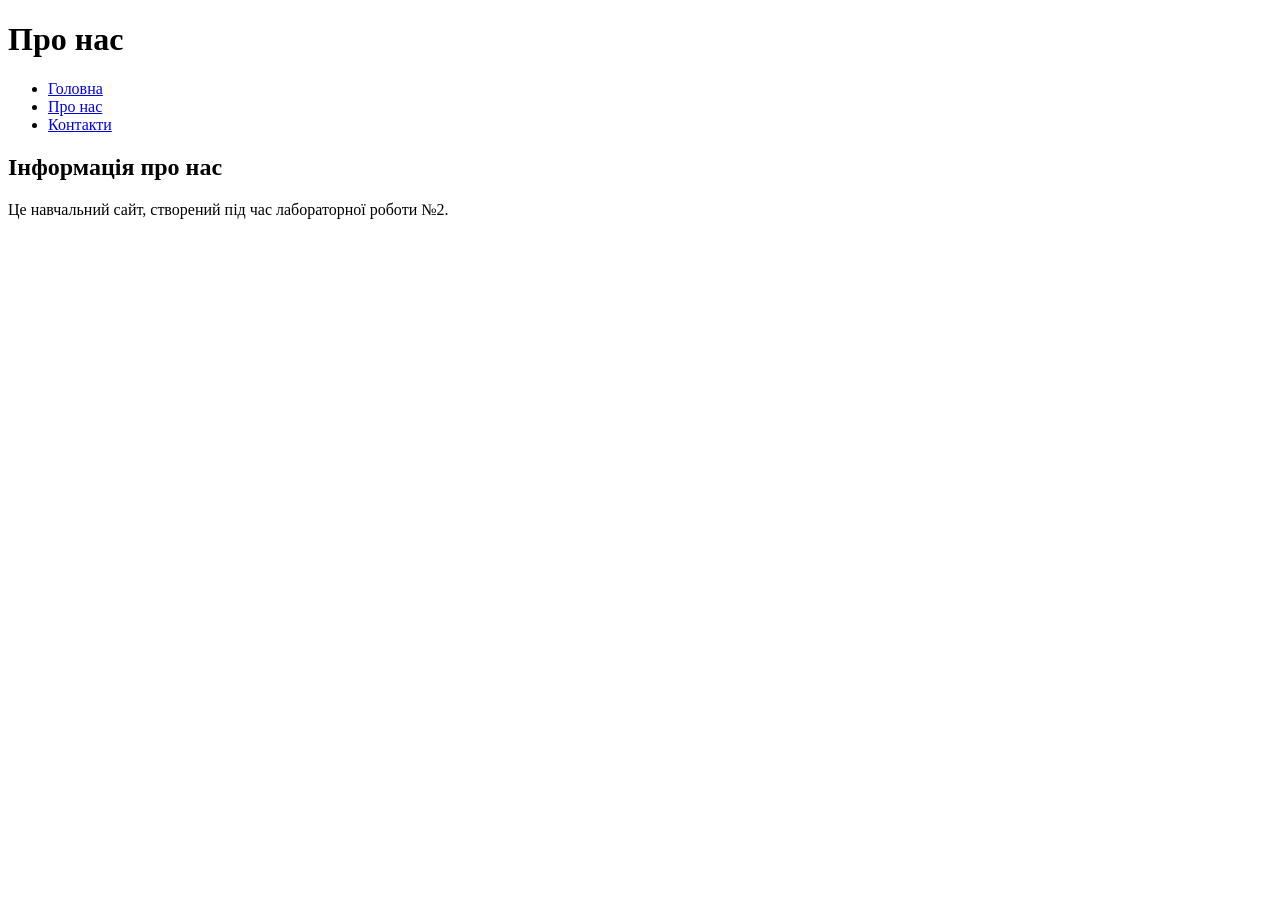
==== about.html @ 92e56d82 "Lab 2: HTML pages and images" ====
<!DOCTYPE html>
<html lang="uk">
<head>
    <meta charset="UTF-8">
    <meta name="viewport" content="width=device-width, initial-scale=1.0">
    <title>Про нас — Лабораторна 2</title>
</head>
<body>
    <header>
        <h1>Про нас</h1>
        <nav aria-label="Головна навігація">
            <ul>
                <li><a href="index.html">Головна</a></li>
                <li><a href="about.html" aria-current="page">Про нас</a></li>
                <li><a href="contacts.html">Контакти</a></li>
            </ul>
        </nav>
    </header>

    <main>
        <h2>Інформація про нас</h2>
        <p>Це навчальний сайт, створений під час лабораторної роботи №2.</p>
    </main>
</body>
</html>
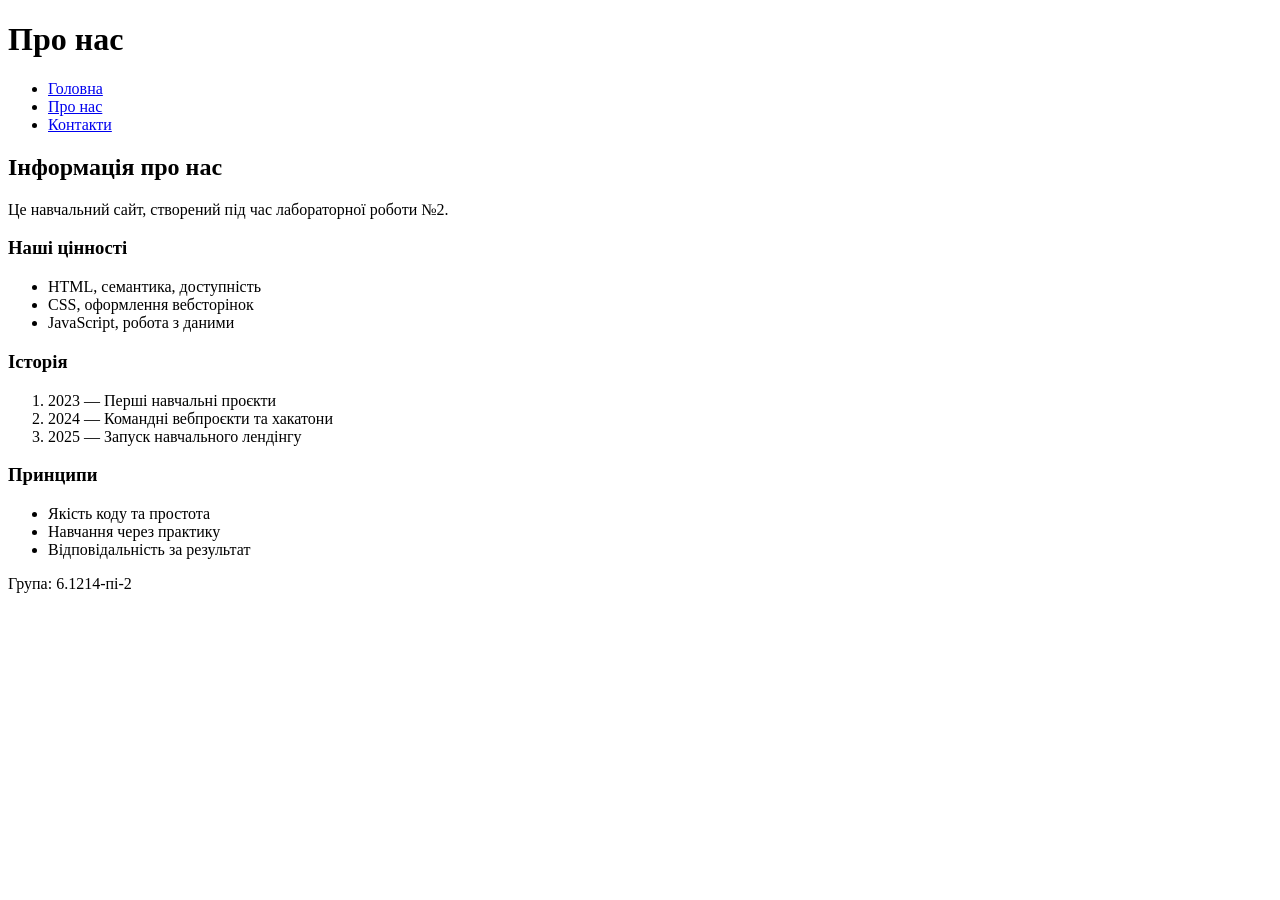
==== commit 70a73f82: "Update about and contacts pages" ====
--- a/about.html
+++ b/about.html
@@ -20,6 +20,33 @@
     <main>
         <h2>Інформація про нас</h2>
         <p>Це навчальний сайт, створений під час лабораторної роботи №2.</p>
+        <section aria-labelledby="values-title">
+    <h3 id="values-title">Наші цінності</h3>
+    <ul>
+        <li>HTML, семантика, доступність</li>
+        <li>CSS, оформлення вебсторінок</li>
+        <li>JavaScript, робота з даними</li>
+    </ul>
+</section>
+<section aria-labelledby="history-title">
+    <h3 id="history-title">Історія</h3>
+    <ol>
+        <li>2023 — Перші навчальні проєкти</li>
+        <li>2024 — Командні вебпроєкти та хакатони</li>
+        <li>2025 — Запуск навчального лендінгу</li>
+    </ol>
+</section>
+<section aria-labelledby="principles-title">
+    <h3 id="principles-title">Принципи</h3>
+    <ul>
+        <li>Якість коду та простота</li>
+        <li>Навчання через практику</li>
+        <li>Відповідальність за результат</li>
+    </ul>
+</section>
     </main>
+    <footer>
+    <p>Група: 6.1214-пі-2</p>
+</footer>
 </body>
 </html>
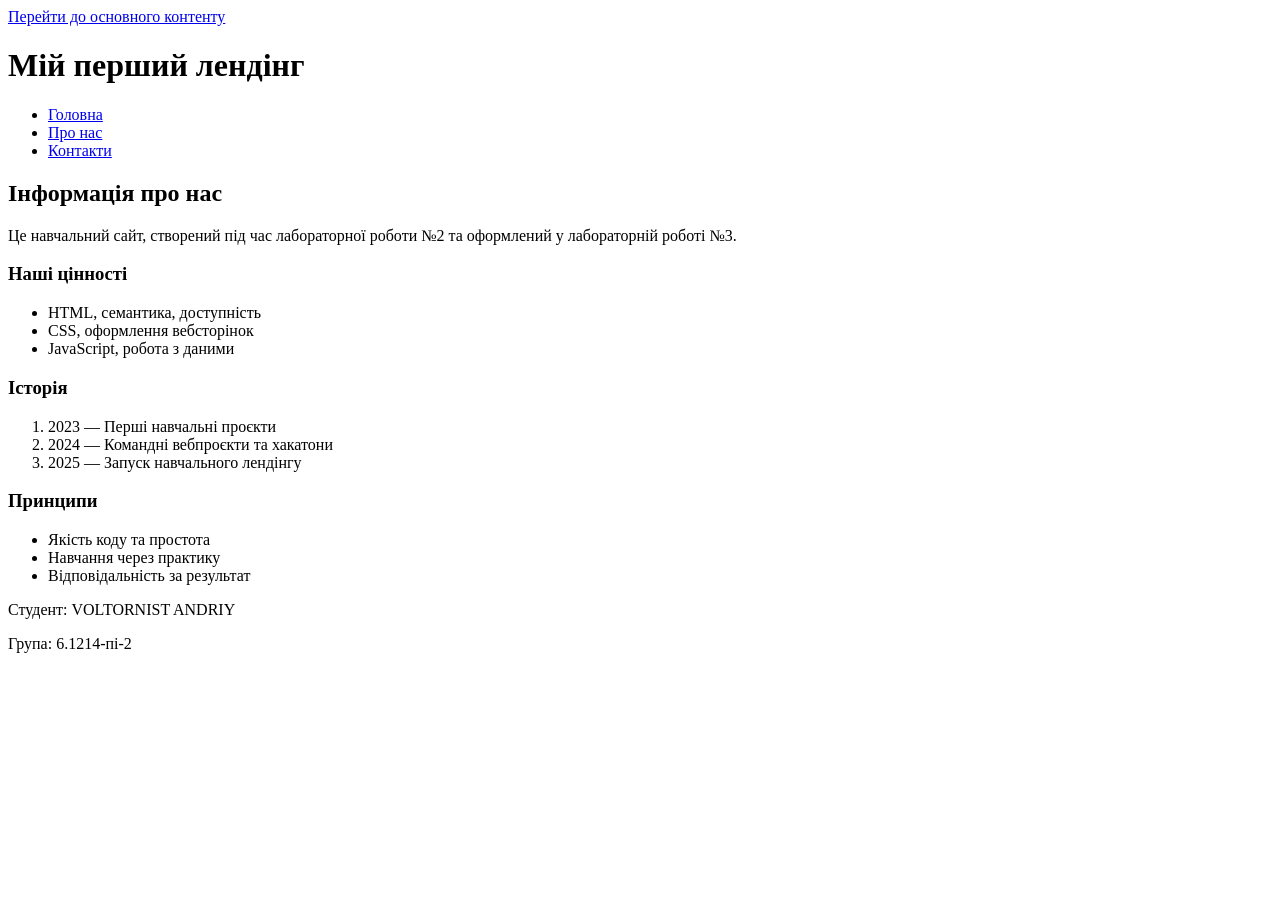
==== commit c32a132a: "Lab 3: Refactor HTML using BEM" ====
--- a/about.html
+++ b/about.html
@@ -1,52 +1,70 @@
+
 <!DOCTYPE html>
 <html lang="uk">
 <head>
     <meta charset="UTF-8">
     <meta name="viewport" content="width=device-width, initial-scale=1.0">
-    <title>Про нас — Лабораторна 2</title>
+    <meta name="description" content="Інформація про навчальний сайт, наші цінності та принципи.">
+    <title>Про нас — Лабораторна 3</title>
+    <link rel="icon" href="assets/images/favicon.ico">
 </head>
 <body>
-    <header>
-        <h1>Про нас</h1>
-        <nav aria-label="Головна навігація">
-            <ul>
-                <li><a href="index.html">Головна</a></li>
-                <li><a href="about.html" aria-current="page">Про нас</a></li>
-                <li><a href="contacts.html">Контакти</a></li>
+    <a class="skip-link" href="#main">Перейти до основного контенту</a>
+
+    <header class="header">
+        <h1 class="header__title" id="site-title">Мій перший лендінг</h1>
+        <nav class="navigation" aria-label="Головна навігація">
+            <ul class="navigation__list">
+                <li class="navigation__item">
+                    <a class="navigation__link" href="index.html">Головна</a>
+                </li>
+                <li class="navigation__item">
+                    <a class="navigation__link" href="about.html" aria-current="page">Про нас</a>
+                </li>
+                <li class="navigation__item">
+                    <a class="navigation__link" href="contacts.html">Контакти</a>
+                </li>
             </ul>
         </nav>
     </header>
 
-    <main>
-        <h2>Інформація про нас</h2>
-        <p>Це навчальний сайт, створений під час лабораторної роботи №2.</p>
-        <section aria-labelledby="values-title">
-    <h3 id="values-title">Наші цінності</h3>
-    <ul>
-        <li>HTML, семантика, доступність</li>
-        <li>CSS, оформлення вебсторінок</li>
-        <li>JavaScript, робота з даними</li>
-    </ul>
-</section>
-<section aria-labelledby="history-title">
-    <h3 id="history-title">Історія</h3>
-    <ol>
-        <li>2023 — Перші навчальні проєкти</li>
-        <li>2024 — Командні вебпроєкти та хакатони</li>
-        <li>2025 — Запуск навчального лендінгу</li>
-    </ol>
-</section>
-<section aria-labelledby="principles-title">
-    <h3 id="principles-title">Принципи</h3>
-    <ul>
-        <li>Якість коду та простота</li>
-        <li>Навчання через практику</li>
-        <li>Відповідальність за результат</li>
-    </ul>
-</section>
+    <main class="main" id="main">
+        <article class="about-article">
+            <h2 class="about-article__title">Інформація про нас</h2>
+            <p class="about-article__text">Це навчальний сайт, створений під час лабораторної роботи №2 та оформлений у лабораторній роботі №3.</p>
+        </article>
+
+        <section class="skills" aria-labelledby="values-title">
+            <h3 class="skills__title" id="values-title">Наші цінності</h3>
+            <ul class="skills__list">
+                <li class="skills__item">HTML, семантика, доступність</li>
+                <li class="skills__item">CSS, оформлення вебсторінок</li>
+                <li class="skills__item">JavaScript, робота з даними</li>
+            </ul>
+        </section>
+
+        <section class="history" aria-labelledby="history-title">
+            <h3 class="history__title" id="history-title">Історія</h3>
+            <ol class="history__list">
+                <li class="history__item">2023 — Перші навчальні проєкти</li>
+                <li class="history__item">2024 — Командні вебпроєкти та хакатони</li>
+                <li class="history__item">2025 — Запуск навчального лендінгу</li>
+            </ol>
+        </section>
     </main>
-    <footer>
-    <p>Група: 6.1214-пі-2</p>
-</footer>
+
+    <aside class="sidebar sidebar--values" aria-labelledby="principles-title">
+        <h3 class="sidebar__title" id="principles-title">Принципи</h3>
+        <ul class="sidebar__list">
+            <li class="sidebar__item">Якість коду та простота</li>
+            <li class="sidebar__item">Навчання через практику</li>
+            <li class="sidebar__item">Відповідальність за результат</li>
+        </ul>
+    </aside>
+
+    <footer class="footer">
+        <p class="footer__text">Студент: VOLTORNIST ANDRIY</p>
+        <p class="footer__text">Група: 6.1214-пі-2</p>
+    </footer>
 </body>
-</html>+</html>
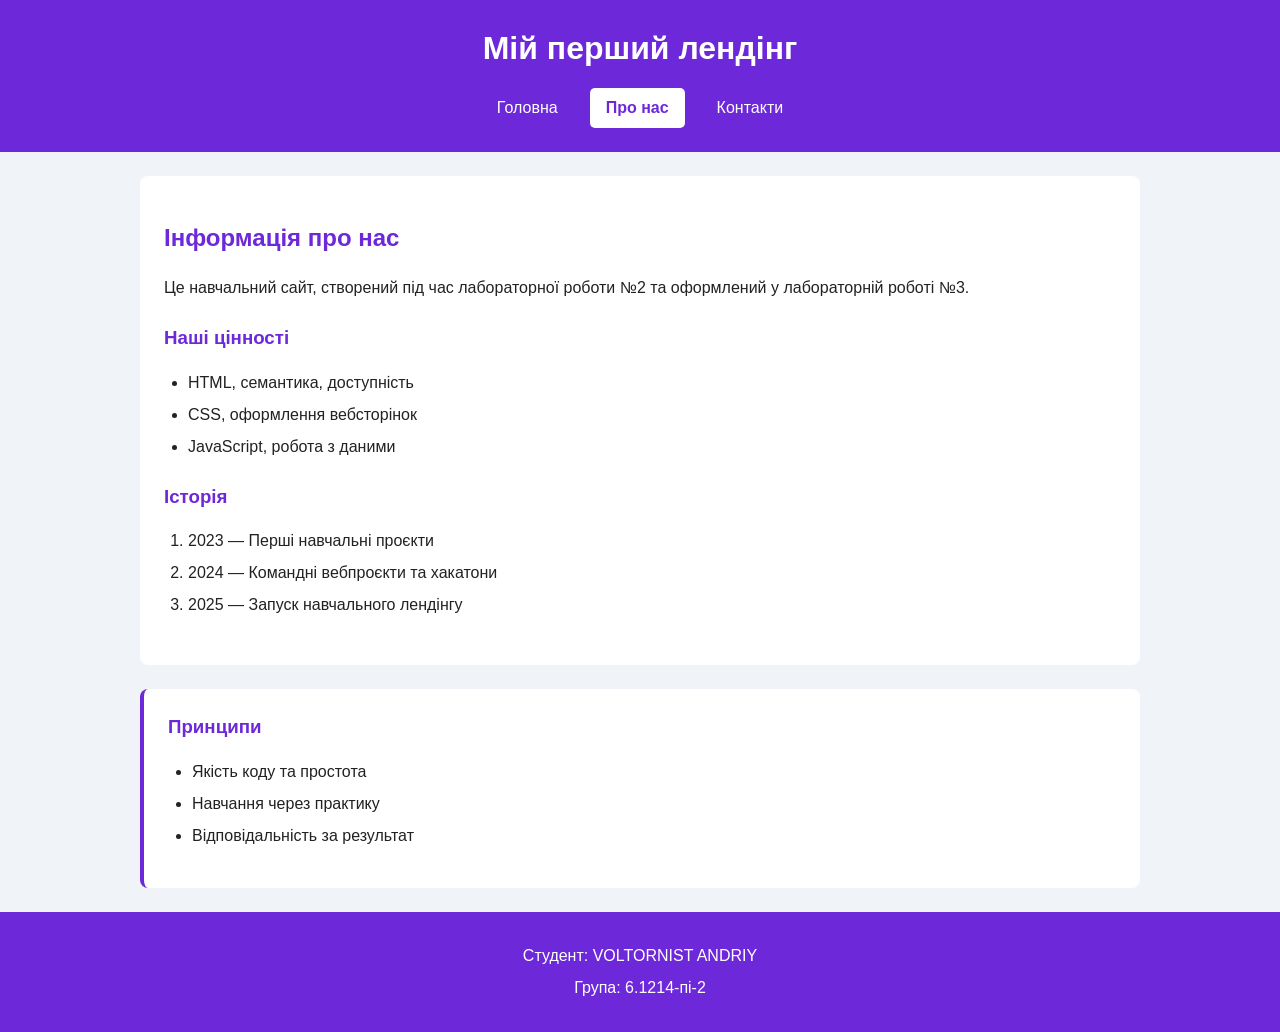
==== commit d4702682: "Lab 3: Add CSS styles" ====
--- a/about.html
+++ b/about.html
@@ -7,6 +7,7 @@
     <meta name="description" content="Інформація про навчальний сайт, наші цінності та принципи.">
     <title>Про нас — Лабораторна 3</title>
     <link rel="icon" href="assets/images/favicon.ico">
+    <link rel="stylesheet" href="styles.css">
 </head>
 <body>
     <a class="skip-link" href="#main">Перейти до основного контенту</a>
--- a/styles.css
+++ b/styles.css
@@ -0,0 +1,297 @@
+
+/* CSS-змінні */
+:root {
+    --color-primary: #6d28d9;
+    --color-background: #f0f3f8;
+    --color-surface: #ffffff;
+    --color-text: #222222;
+    --color-border: #ccd3df;
+
+    --space-sm: 0.5rem;
+    --space-md: 1rem;
+    --space-lg: 1.5rem;
+    --content-width: 1000px;
+}
+
+/* Блокова модель */
+*,
+*::before,
+*::after {
+    box-sizing: border-box;
+}
+
+/* Базові стилі */
+body {
+    margin: 0;
+    padding: 0;
+    background-color: var(--color-background);
+    color: var(--color-text);
+    font-family: Arial, Helvetica, sans-serif;
+    line-height: 1.5;
+}
+
+img {
+    display: block;
+    max-width: 100%;
+    height: auto;
+}
+
+a {
+    color: var(--color-primary);
+    text-decoration: none;
+}
+
+a:hover {
+    text-decoration: underline;
+}
+
+.skip-link {
+    position: absolute;
+    top: -100px;
+    left: 1rem;
+}
+
+.skip-link:focus {
+    top: 0;
+    padding: var(--space-sm);
+    background-color: var(--color-surface);
+    z-index: 10;
+}
+/* Шапка сайту */
+.header {
+    background-color: var(--color-primary);
+    color: white;
+    padding: var(--space-lg);
+    text-align: center;
+}
+
+.header__title {
+    margin: 0 0 var(--space-md);
+    font-size: 2rem;
+}
+
+/* Навігація */
+.navigation__list {
+    display: flex;
+    justify-content: center;
+    flex-wrap: wrap;
+    gap: var(--space-md);
+    margin: 0;
+    padding: 0;
+    list-style: none;
+}
+
+.navigation__link {
+    display: block;
+    color: white;
+    padding: var(--space-sm) var(--space-md);
+    border-radius: 5px;
+}
+
+.navigation__link:hover {
+    background-color: #294486;
+}
+
+.navigation__link[aria-current="page"] {
+    background-color: white;
+    color: var(--color-primary);
+    font-weight: bold;
+}
+/* Основний контент */
+.main {
+    max-width: var(--content-width);
+    margin: var(--space-lg) auto;
+    padding: var(--space-lg);
+    background-color: var(--color-surface);
+    border-radius: 8px;
+}
+
+.article,
+.benefits,
+.services,
+.about-article,
+.skills,
+.history {
+    margin-bottom: var(--space-lg);
+}
+
+.article__title,
+.benefits__title,
+.services__title,
+.about-article__title,
+.skills__title,
+.history__title {
+    color: var(--color-primary);
+}
+
+/* Медіаконтент */
+.media {
+    max-width: 400px;
+    margin: var(--space-md) auto;
+    padding: var(--space-md);
+}
+
+.media--framed {
+    border: 2px solid var(--color-border);
+    border-radius: 8px;
+    box-shadow: 0 4px 10px rgba(0, 0, 0, 0.1);
+}
+
+.media__img {
+    width: 100%;
+    height: auto;
+}
+
+.media__caption {
+    margin-top: var(--space-sm);
+    text-align: center;
+    font-size: 0.9rem;
+}
+/* Списки */
+.benefits__list,
+.skills__list,
+.history__list {
+    padding-left: 1.5rem;
+}
+
+.benefits__item,
+.skills__item,
+.history__item {
+    margin-bottom: var(--space-sm);
+}
+
+/* Таблиця послуг */
+.services__table {
+    width: 100%;
+    border-collapse: collapse;
+    margin-top: var(--space-md);
+}
+
+.services__caption {
+    font-weight: bold;
+    margin-bottom: var(--space-sm);
+}
+
+.services__header,
+.services__cell {
+    border: 1px solid var(--color-border);
+    padding: var(--space-sm);
+    text-align: left;
+}
+
+.services__header {
+    background-color: var(--color-primary);
+    color: white;
+}
+
+.services__row:nth-child(even) {
+    background-color: var(--color-background);
+}
+
+.services__row:hover .services__cell {
+    background-color: #e0e7f5;
+}
+/* Бічні блоки */
+.sidebar {
+    max-width: var(--content-width);
+    margin: var(--space-lg) auto;
+    padding: var(--space-lg);
+    background-color: var(--color-surface);
+    border-radius: 8px;
+}
+
+.sidebar__title {
+    color: var(--color-primary);
+    margin-top: 0;
+}
+
+.sidebar__list {
+    padding-left: 1.5rem;
+}
+
+.sidebar__item {
+    margin-bottom: var(--space-sm);
+}
+
+.sidebar__link:hover {
+    text-decoration: underline;
+}
+
+.sidebar--links,
+.sidebar--values,
+.sidebar--social {
+    border-left: 4px solid var(--color-primary);
+}
+
+/* Підвал сайту */
+.footer {
+    background-color: var(--color-primary);
+    color: white;
+    text-align: center;
+    padding: var(--space-lg);
+}
+
+.footer__text {
+    margin: var(--space-sm) 0;
+}
+/* Контактна форма */
+.form {
+    max-width: 600px;
+    margin: var(--space-lg) 0;
+}
+
+.form__row {
+    margin-bottom: var(--space-md);
+}
+
+.form__label {
+    display: block;
+    margin-bottom: var(--space-sm);
+    font-weight: bold;
+}
+
+.form__input,
+.form__textarea {
+    width: 100%;
+    padding: var(--space-sm);
+    border: 1px solid var(--color-border);
+    border-radius: 5px;
+    font: inherit;
+}
+
+.form__textarea {
+    min-height: 120px;
+    resize: vertical;
+}
+
+.form__input:focus,
+.form__textarea:focus {
+    outline: 2px solid var(--color-primary);
+    border-color: var(--color-primary);
+}
+
+.form__button {
+    padding: var(--space-sm) var(--space-lg);
+    background-color: var(--color-primary);
+    color: white;
+    border: none;
+    border-radius: 5px;
+    font: inherit;
+    cursor: pointer;
+}
+
+.form__button:hover {
+    background-color: #294486;
+}
+
+.contact-block {
+    margin-top: var(--space-lg);
+}
+
+.contact-block__title {
+    color: var(--color-primary);
+}
+
+.contact-block__address {
+    font-style: normal;
+}
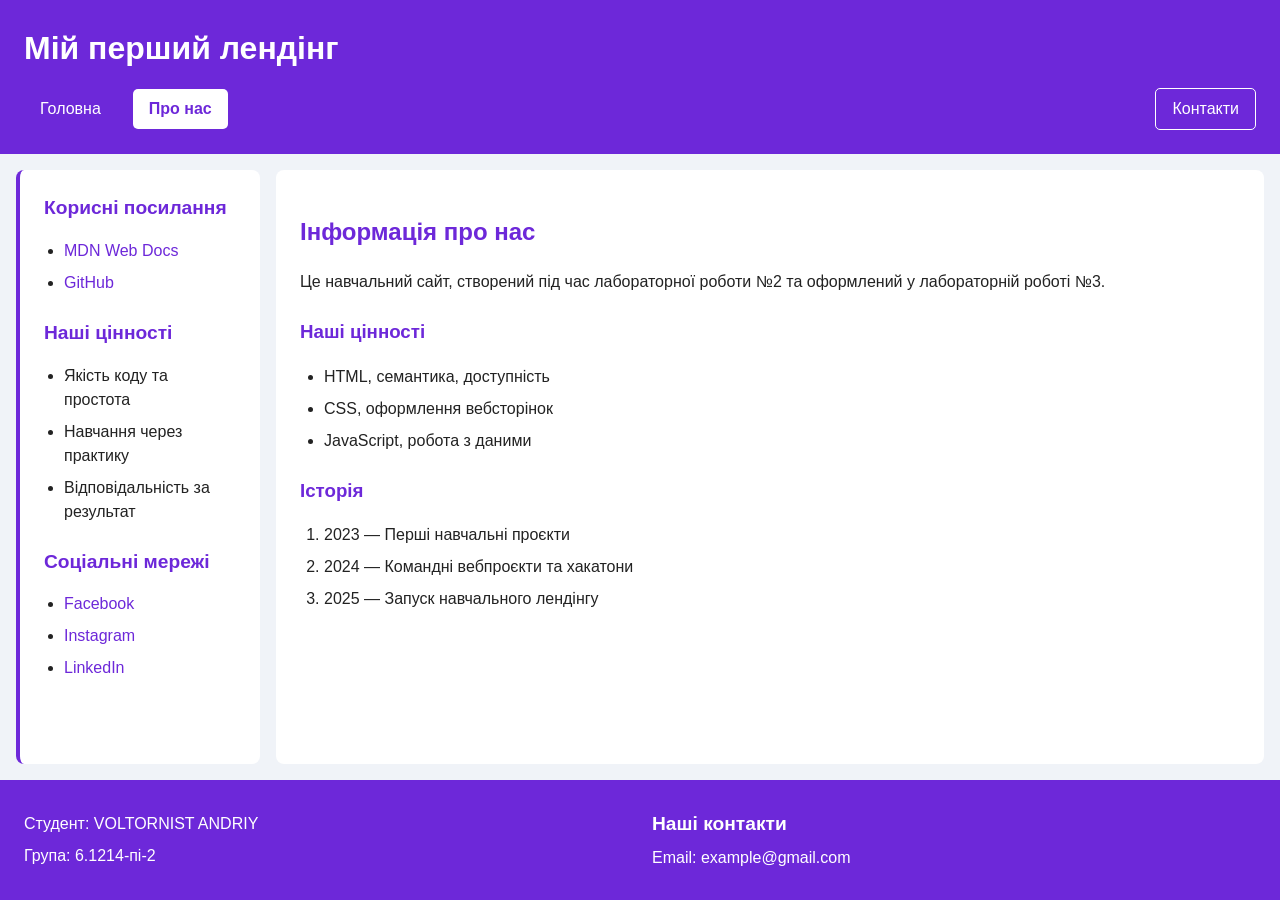
==== commit cdf5e934: "Lab 4: Implement Flexbox and CSS Grid layout" ====
--- a/about.html
+++ b/about.html
@@ -1,71 +1,94 @@
-
 <!DOCTYPE html>
 <html lang="uk">
 <head>
     <meta charset="UTF-8">
     <meta name="viewport" content="width=device-width, initial-scale=1.0">
     <meta name="description" content="Інформація про навчальний сайт, наші цінності та принципи.">
-    <title>Про нас — Лабораторна 3</title>
+    <title>Про нас — Лабораторна 4</title>
     <link rel="icon" href="assets/images/favicon.ico">
     <link rel="stylesheet" href="styles.css">
 </head>
 <body>
     <a class="skip-link" href="#main">Перейти до основного контенту</a>
 
-    <header class="header">
-        <h1 class="header__title" id="site-title">Мій перший лендінг</h1>
-        <nav class="navigation" aria-label="Головна навігація">
-            <ul class="navigation__list">
-                <li class="navigation__item">
-                    <a class="navigation__link" href="index.html">Головна</a>
-                </li>
-                <li class="navigation__item">
-                    <a class="navigation__link" href="about.html" aria-current="page">Про нас</a>
-                </li>
-                <li class="navigation__item">
-                    <a class="navigation__link" href="contacts.html">Контакти</a>
-                </li>
-            </ul>
-        </nav>
-    </header>
+    <div class="layout">
+        <header class="header">
+            <h1 class="header__title">Мій перший лендінг</h1>
+            <nav class="nav" aria-label="Головна навігація">
+                <a class="nav__link" href="index.html">Головна</a>
+                <a class="nav__link" href="about.html" aria-current="page">Про нас</a>
+                <a class="nav__link nav__link--cta" href="contacts.html">Контакти</a>
+            </nav>
+        </header>
 
-    <main class="main" id="main">
-        <article class="about-article">
-            <h2 class="about-article__title">Інформація про нас</h2>
-            <p class="about-article__text">Це навчальний сайт, створений під час лабораторної роботи №2 та оформлений у лабораторній роботі №3.</p>
-        </article>
+        <aside class="sidebar">
+            <section class="sidebar__section">
+                <h2 class="sidebar__title">Корисні посилання</h2>
+                <ul class="sidebar__list">
+                    <li><a class="sidebar__link" href="https://developer.mozilla.org/" target="_blank" rel="noopener noreferrer">MDN Web Docs</a></li>
+                    <li><a class="sidebar__link" href="https://github.com/" target="_blank" rel="noopener noreferrer">GitHub</a></li>
+                </ul>
+            </section>
 
-        <section class="skills" aria-labelledby="values-title">
-            <h3 class="skills__title" id="values-title">Наші цінності</h3>
-            <ul class="skills__list">
-                <li class="skills__item">HTML, семантика, доступність</li>
-                <li class="skills__item">CSS, оформлення вебсторінок</li>
-                <li class="skills__item">JavaScript, робота з даними</li>
-            </ul>
-        </section>
+            <section class="sidebar__section">
+                <h2 class="sidebar__title">Наші цінності</h2>
+                <ul class="sidebar__list">
+                    <li>Якість коду та простота</li>
+                    <li>Навчання через практику</li>
+                    <li>Відповідальність за результат</li>
+                </ul>
+            </section>
 
-        <section class="history" aria-labelledby="history-title">
-            <h3 class="history__title" id="history-title">Історія</h3>
-            <ol class="history__list">
-                <li class="history__item">2023 — Перші навчальні проєкти</li>
-                <li class="history__item">2024 — Командні вебпроєкти та хакатони</li>
-                <li class="history__item">2025 — Запуск навчального лендінгу</li>
-            </ol>
-        </section>
-    </main>
+            <section class="sidebar__section">
+                <h2 class="sidebar__title">Соціальні мережі</h2>
+                <ul class="sidebar__list">
+                    <li><a class="sidebar__link" href="https://facebook.com" target="_blank" rel="noopener noreferrer">Facebook</a></li>
+                    <li><a class="sidebar__link" href="https://instagram.com" target="_blank" rel="noopener noreferrer">Instagram</a></li>
+                    <li><a class="sidebar__link" href="https://linkedin.com" target="_blank" rel="noopener noreferrer">LinkedIn</a></li>
+                </ul>
+            </section>
+        </aside>
 
-    <aside class="sidebar sidebar--values" aria-labelledby="principles-title">
-        <h3 class="sidebar__title" id="principles-title">Принципи</h3>
-        <ul class="sidebar__list">
-            <li class="sidebar__item">Якість коду та простота</li>
-            <li class="sidebar__item">Навчання через практику</li>
-            <li class="sidebar__item">Відповідальність за результат</li>
-        </ul>
-    </aside>
+        <main class="main" id="main">
+            <article class="about-article">
+                <h2 class="about-article__title">Інформація про нас</h2>
+                <p class="about-article__text">Це навчальний сайт, створений під час лабораторної роботи №2 та оформлений у лабораторній роботі №3.</p>
+            </article>
 
-    <footer class="footer">
-        <p class="footer__text">Студент: VOLTORNIST ANDRIY</p>
-        <p class="footer__text">Група: 6.1214-пі-2</p>
-    </footer>
+            <section class="skills" aria-labelledby="values-title">
+                <h3 class="skills__title" id="values-title">Наші цінності</h3>
+                <ul class="skills__list">
+                    <li class="skills__item">HTML, семантика, доступність</li>
+                    <li class="skills__item">CSS, оформлення вебсторінок</li>
+                    <li class="skills__item">JavaScript, робота з даними</li>
+                </ul>
+            </section>
+
+            <section class="history" aria-labelledby="history-title">
+                <h3 class="history__title" id="history-title">Історія</h3>
+                <ol class="history__list">
+                    <li class="history__item">2023 — Перші навчальні проєкти</li>
+                    <li class="history__item">2024 — Командні вебпроєкти та хакатони</li>
+                    <li class="history__item">2025 — Запуск навчального лендінгу</li>
+                </ol>
+            </section>
+        </main>
+
+        <footer class="footer">
+            <div class="footer__inner">
+                <div class="footer__info">
+                    <p class="footer__text">Студент: VOLTORNIST ANDRIY</p>
+                    <p class="footer__text">Група: 6.1214-пі-2</p>
+                </div>
+
+                <section class="footer__contacts">
+                    <h2 class="footer__title">Наші контакти</h2>
+                    <address class="footer__address">
+                        Email: <a href="mailto:example@gmail.com">example@gmail.com</a>
+                    </address>
+                </section>
+            </div>
+        </footer>
+    </div>
 </body>
-</html>
+</html>
--- a/styles.css
+++ b/styles.css
@@ -1,4 +1,3 @@
-
 /* CSS-змінні */
 :root {
     --color-primary: #6d28d9;
@@ -20,10 +19,8 @@
     box-sizing: border-box;
 }
 
-/* Базові стилі */
 body {
     margin: 0;
-    padding: 0;
     background-color: var(--color-background);
     color: var(--color-text);
     font-family: Arial, Helvetica, sans-serif;
@@ -57,12 +54,26 @@
     background-color: var(--color-surface);
     z-index: 10;
 }
+
+/* Загальний Grid-каркас */
+.layout {
+    min-height: 100vh;
+    display: grid;
+    grid-template-columns: 260px minmax(0, 1fr);
+    grid-template-rows: auto 1fr auto;
+    grid-template-areas:
+        "header header"
+        "sidebar main"
+        "footer footer";
+    gap: var(--space-md);
+}
+
 /* Шапка сайту */
 .header {
+    grid-area: header;
     background-color: var(--color-primary);
     color: white;
     padding: var(--space-lg);
-    text-align: center;
 }
 
 .header__title {
@@ -70,183 +81,203 @@
     font-size: 2rem;
 }
 
-/* Навігація */
-.navigation__list {
-    display: flex;
-    justify-content: center;
+/* Навігація Flexbox */
+.nav {
+    display: flex;
+    align-items: center;
     flex-wrap: wrap;
     gap: var(--space-md);
-    margin: 0;
-    padding: 0;
-    list-style: none;
-}
-
-.navigation__link {
-    display: block;
+}
+
+.nav__link {
     color: white;
     padding: var(--space-sm) var(--space-md);
     border-radius: 5px;
 }
 
-.navigation__link:hover {
-    background-color: #294486;
-}
-
-.navigation__link[aria-current="page"] {
+.nav__link:hover {
+    background-color: #5b21b6;
+}
+
+.nav__link[aria-current="page"] {
     background-color: white;
     color: var(--color-primary);
     font-weight: bold;
 }
-/* Основний контент */
-.main {
-    max-width: var(--content-width);
-    margin: var(--space-lg) auto;
+
+.nav__link--cta {
+    margin-left: auto;
+    border: 1px solid white;
+}
+
+/* Бічна панель */
+.sidebar {
+    grid-area: sidebar;
+    margin-left: var(--space-md);
     padding: var(--space-lg);
     background-color: var(--color-surface);
     border-radius: 8px;
-}
-
-.article,
-.benefits,
-.services,
+    border-left: 4px solid var(--color-primary);
+}
+
+.sidebar__section {
+    margin-bottom: var(--space-lg);
+}
+
+.sidebar__title {
+    color: var(--color-primary);
+    margin-top: 0;
+    font-size: 1.2rem;
+}
+
+.sidebar__list {
+    display: flex;
+    flex-direction: column;
+    gap: var(--space-sm);
+    padding-left: 1.25rem;
+}
+
+/* Основний контент */
+.main {
+    grid-area: main;
+    min-width: 0;
+    margin-right: var(--space-md);
+    padding: var(--space-lg);
+    background-color: var(--color-surface);
+    border-radius: 8px;
+}
+
+.main h2,
+.main h3 {
+    color: var(--color-primary);
+}
+
 .about-article,
 .skills,
 .history {
     margin-bottom: var(--space-lg);
 }
 
-.article__title,
-.benefits__title,
-.services__title,
-.about-article__title,
-.skills__title,
-.history__title {
-    color: var(--color-primary);
-}
-
-/* Медіаконтент */
-.media {
-    max-width: 400px;
-    margin: var(--space-md) auto;
-    padding: var(--space-md);
-}
-
-.media--framed {
-    border: 2px solid var(--color-border);
-    border-radius: 8px;
-    box-shadow: 0 4px 10px rgba(0, 0, 0, 0.1);
-}
-
-.media__img {
-    width: 100%;
-    height: auto;
-}
-
-.media__caption {
-    margin-top: var(--space-sm);
-    text-align: center;
-    font-size: 0.9rem;
-}
-/* Списки */
-.benefits__list,
 .skills__list,
 .history__list {
     padding-left: 1.5rem;
 }
 
-.benefits__item,
 .skills__item,
 .history__item {
     margin-bottom: var(--space-sm);
 }
 
-/* Таблиця послуг */
-.services__table {
+/* Сітка новин */
+.news__title {
+    margin-top: 0;
+}
+
+.news__list {
+    display: grid;
+    grid-template-columns: repeat(auto-fit, minmax(min(260px, 100%), 1fr));
+    gap: var(--space-md);
+}
+
+/* Картка новини */
+.news-card {
+    display: flex;
+    flex-direction: column;
+    gap: var(--space-sm);
+    padding: var(--space-md);
+    border: 1px solid var(--color-border);
+    border-radius: 8px;
+    background-color: var(--color-surface);
+}
+
+.news-card__title {
+    margin: 0;
+    font-size: 1.2rem;
+}
+
+.news-card__text {
+    flex-grow: 1;
+    margin: 0;
+}
+
+.news-card__meta {
+    display: flex;
+    justify-content: space-between;
+    align-items: center;
+    flex-wrap: wrap;
+    gap: var(--space-sm);
+    margin-top: var(--space-md);
+    font-size: 0.9rem;
+}
+
+.news-card__link {
+    font-weight: bold;
+}
+
+/* Медіаконтент */
+.media {
+    margin: 0;
+    overflow: hidden;
+}
+
+.media--framed {
+    border: 1px solid var(--color-border);
+    border-radius: 8px;
+}
+
+.media__img {
     width: 100%;
-    border-collapse: collapse;
-    margin-top: var(--space-md);
-}
-
-.services__caption {
-    font-weight: bold;
-    margin-bottom: var(--space-sm);
-}
-
-.services__header,
-.services__cell {
-    border: 1px solid var(--color-border);
-    padding: var(--space-sm);
-    text-align: left;
-}
-
-.services__header {
-    background-color: var(--color-primary);
-    color: white;
-}
-
-.services__row:nth-child(even) {
+    height: 200px;
+    object-fit: contain;
     background-color: var(--color-background);
-}
-
-.services__row:hover .services__cell {
-    background-color: #e0e7f5;
-}
-/* Бічні блоки */
-.sidebar {
-    max-width: var(--content-width);
-    margin: var(--space-lg) auto;
-    padding: var(--space-lg);
-    background-color: var(--color-surface);
-    border-radius: 8px;
-}
-
-.sidebar__title {
-    color: var(--color-primary);
-    margin-top: 0;
-}
-
-.sidebar__list {
-    padding-left: 1.5rem;
-}
-
-.sidebar__item {
-    margin-bottom: var(--space-sm);
-}
-
-.sidebar__link:hover {
-    text-decoration: underline;
-}
-
-.sidebar--links,
-.sidebar--values,
-.sidebar--social {
-    border-left: 4px solid var(--color-primary);
 }
 
 /* Підвал сайту */
 .footer {
+    grid-area: footer;
     background-color: var(--color-primary);
     color: white;
-    text-align: center;
     padding: var(--space-lg);
+}
+
+.footer__inner {
+    display: grid;
+    grid-template-columns: 1fr 1fr;
+    gap: var(--space-lg);
+    align-items: center;
 }
 
 .footer__text {
     margin: var(--space-sm) 0;
 }
+
+.footer__title {
+    margin: 0 0 var(--space-sm);
+    font-size: 1.2rem;
+}
+
+.footer__address {
+    font-style: normal;
+}
+
+.footer__address a {
+    color: white;
+}
+
 /* Контактна форма */
 .form {
+    display: grid;
+    gap: var(--space-md);
     max-width: 600px;
     margin: var(--space-lg) 0;
 }
 
 .form__row {
-    margin-bottom: var(--space-md);
+    display: grid;
+    gap: var(--space-sm);
 }
 
 .form__label {
-    display: block;
-    margin-bottom: var(--space-sm);
     font-weight: bold;
 }
 
@@ -270,6 +301,11 @@
     border-color: var(--color-primary);
 }
 
+.form__row--actions {
+    display: flex;
+    justify-content: flex-end;
+}
+
 .form__button {
     padding: var(--space-sm) var(--space-lg);
     background-color: var(--color-primary);
@@ -281,17 +317,31 @@
 }
 
 .form__button:hover {
-    background-color: #294486;
-}
-
-.contact-block {
-    margin-top: var(--space-lg);
-}
-
-.contact-block__title {
-    color: var(--color-primary);
-}
-
-.contact-block__address {
-    font-style: normal;
+    background-color: #5b21b6;
+}
+
+/* Адаптивність */
+@media (max-width: 768px) {
+    .layout {
+        grid-template-columns: 1fr;
+        grid-template-rows: auto auto 1fr auto;
+        grid-template-areas:
+            "header"
+            "sidebar"
+            "main"
+            "footer";
+    }
+
+    .sidebar,
+    .main {
+        margin: 0 var(--space-md);
+    }
+
+    .footer__inner {
+        grid-template-columns: 1fr;
+    }
+
+    .nav__link--cta {
+        margin-left: 0;
+    }
 }
